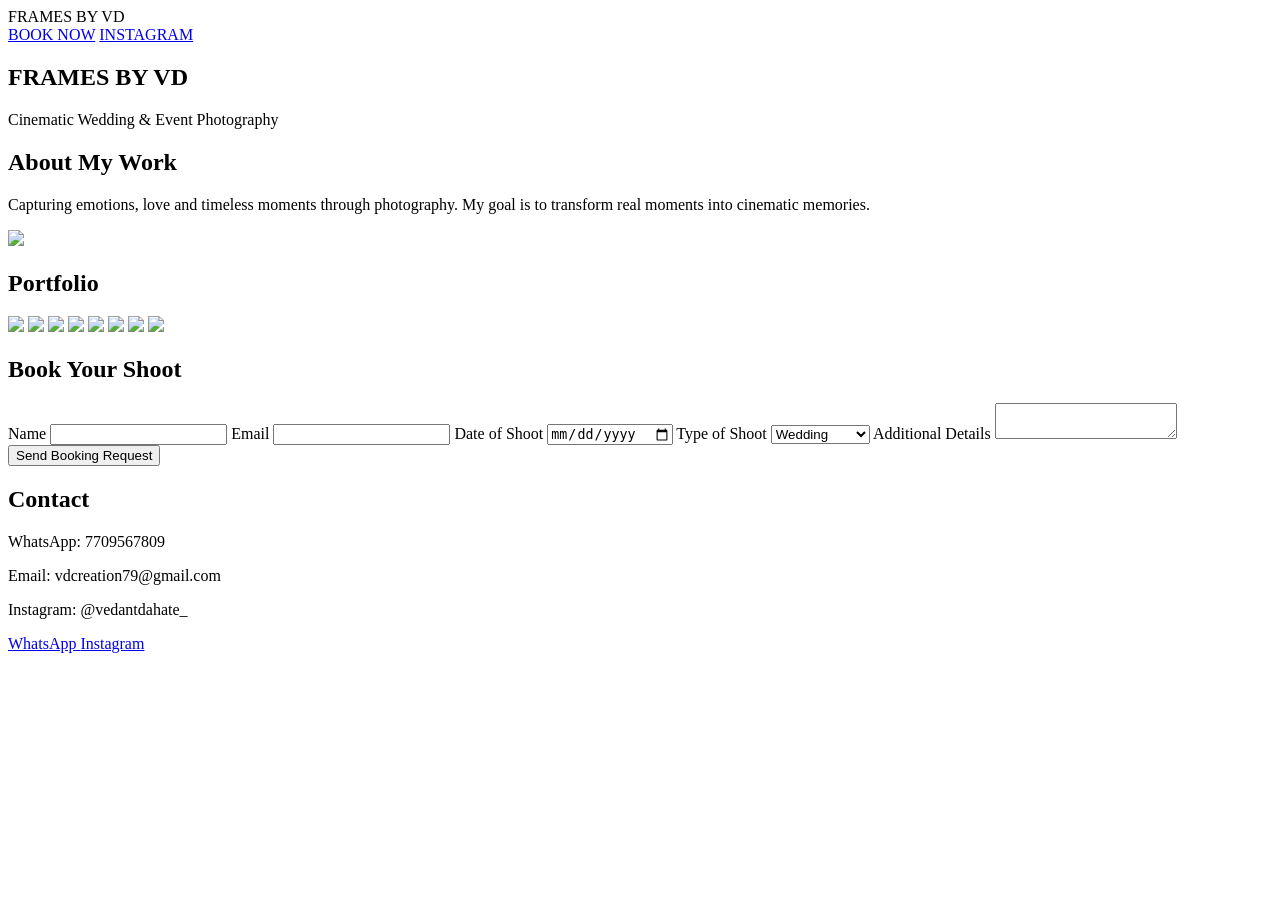
==== framesbyvd.html @ 95d5e4c1 "Create initial HTML structure for Frames By VD This HTML file contains the structure and content for" ====
<!DOCTYPE html>
<html lang="en">

<head>

<meta charset="UTF-8">
<meta name="viewport" content="width=device-width, initial-scale=1.0">

<title>Frames By VD</title>

<link rel="stylesheet" href="style.css">

<link href="https://fonts.googleapis.com/css2?family=Playfair+Display:wght@400;700&family=Poppins:wght@300;400&display=swap" rel="stylesheet">

</head>

<body>


<header class="navbar">

<div class="logo">FRAMES BY VD</div>

<div>

<a href="https://wa.me/917709567809?text=Hello%20Vedant,%20I%20want%20to%20book%20a%20shoot." class="book-btn" target="_blank">BOOK NOW</a>

<a href="https://www.instagram.com/vedantdahate_" class="insta-btn" target="_blank">INSTAGRAM</a>

</div>

</header>



<section class="hero">

<h1 class="hero-title">FRAMES BY VD</h1>

<p>Cinematic Wedding & Event Photography</p>

</section>



<section class="about">

<div class="about-container">

<div class="about-text">

<h2>About My Work</h2>

<p>
Capturing emotions, love and timeless moments through photography.
My goal is to transform real moments into cinematic memories.
</p>

</div>

<div class="about-image">

<img src="09.jpg">

</div>

</div>

</section>



<section class="portfolio">

<h2>Portfolio</h2>

<div class="gallery">

<img src="01.jpg">
<img src="02.jpg">
<img src="03.jpg">
<img src="04.jpg">
<img src="05.jpg">

<img src="06.jpg">
<img src="07.jpg">
<img src="08.jpg">

</div>

</section>



<section class="booking">

<h2>Book Your Shoot</h2>

<form action="mailto:vdcreation79@gmail.com" method="post" enctype="text/plain">

<label>Name</label>
<input type="text" name="Name" required>

<label>Email</label>
<input type="email" name="Email">

<label>Date of Shoot</label>
<input type="date" name="Date">

<label>Type of Shoot</label>

<select name="ShootType">

<option>Wedding</option>
<option>Pre Wedding</option>
<option>Engagement</option>
<option>Event</option>
<option>Portrait</option>

</select>

<label>Additional Details</label>

<textarea name="Message"></textarea>

<button type="submit">Send Booking Request</button>

</form>

</section>



<section class="contact">

<h2>Contact</h2>

<p>WhatsApp: 7709567809</p>

<p>Email: vdcreation79@gmail.com</p>

<p>Instagram: @vedantdahate_</p>

</section>



<a href="https://wa.me/917709567809" class="whatsapp-btn" target="_blank">
WhatsApp
</a>

<a href="https://www.instagram.com/vedantdahate_" class="instagram-btn" target="_blank">
Instagram
</a>


</body>

</html>
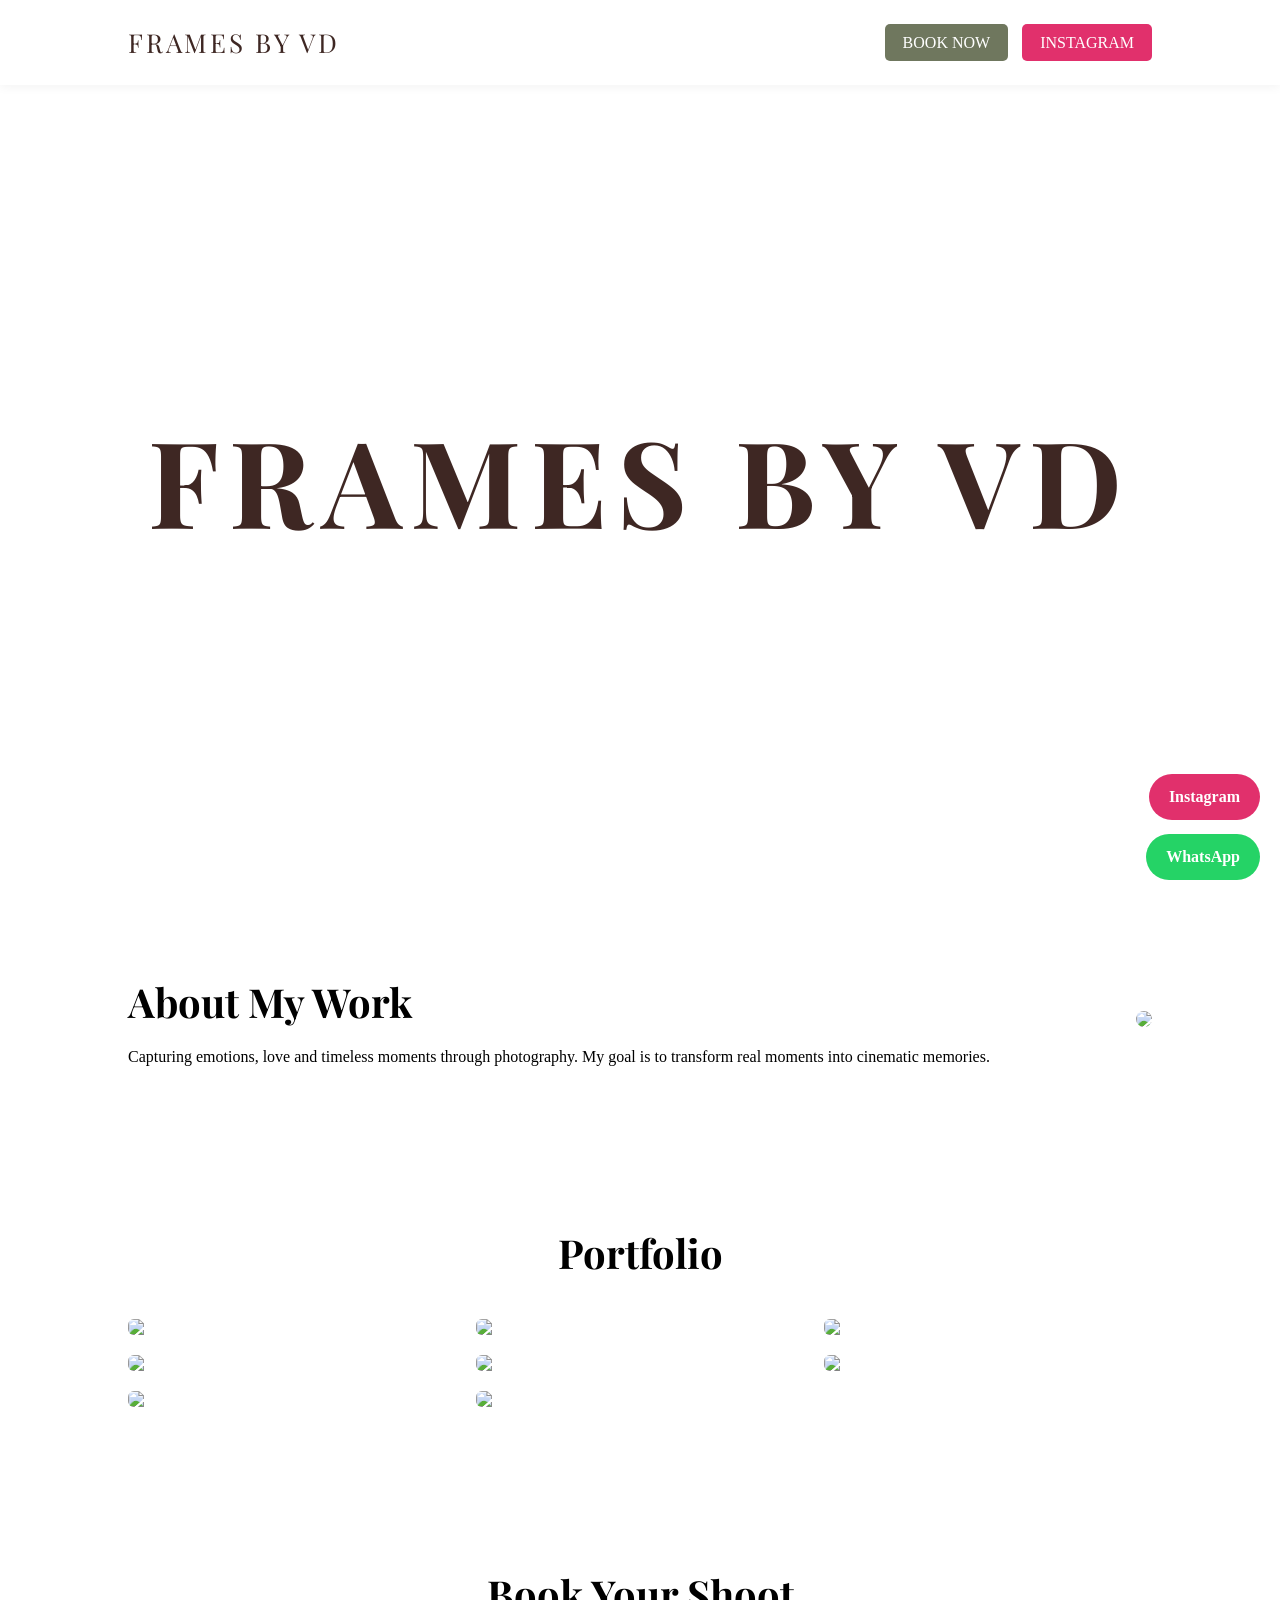
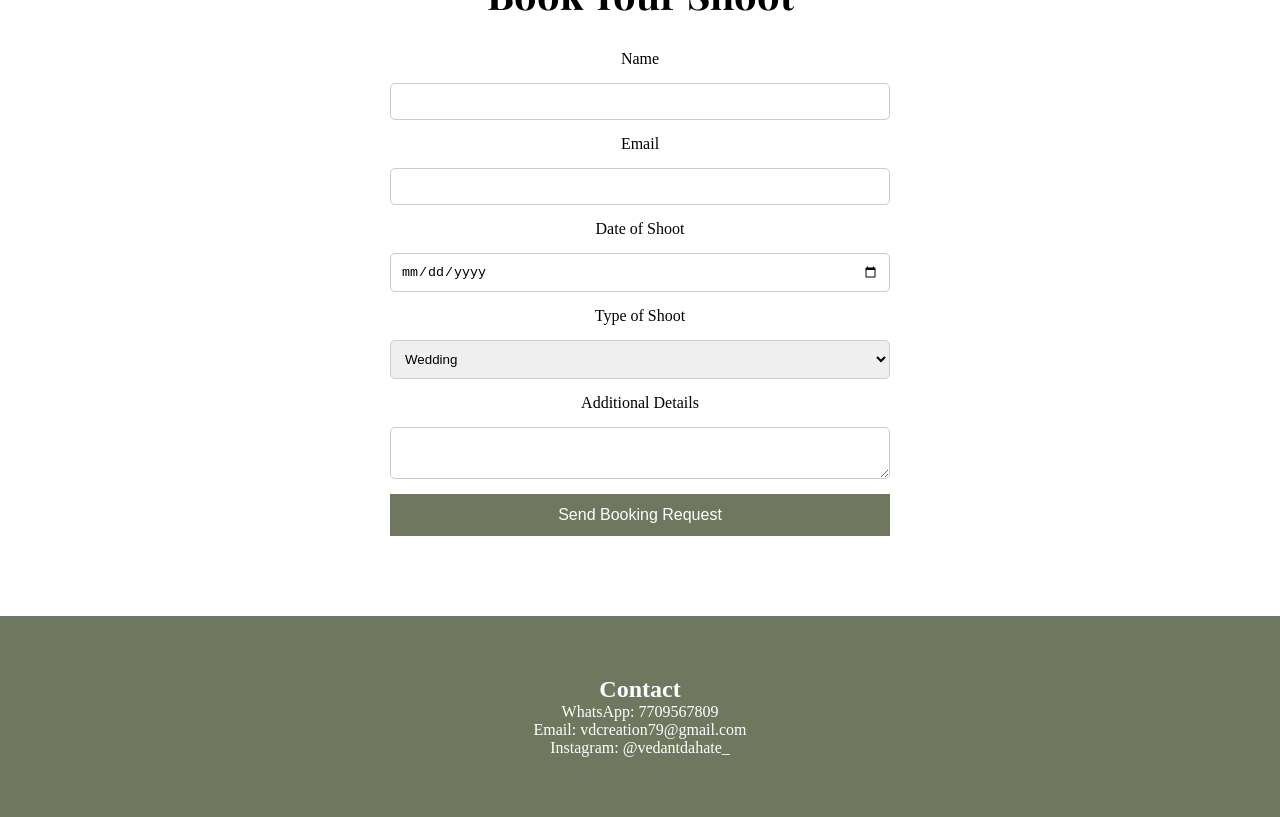
==== commit fde6618c: "Update framesbyvd.html" ====
--- a/framesbyvd.html
+++ b/framesbyvd.html
@@ -1,6 +1,5 @@
 <!DOCTYPE html>
 <html lang="en">
-
 <head>
 
 <meta charset="UTF-8">
@@ -8,9 +7,227 @@
 
 <title>Frames By VD</title>
 
-<link rel="stylesheet" href="style.css">
-
 <link href="https://fonts.googleapis.com/css2?family=Playfair+Display:wght@400;700&family=Poppins:wght@300;400&display=swap" rel="stylesheet">
+
+<style>
+
+/* RESET */
+
+*{
+margin:0;
+padding:0;
+box-sizing:border-box;
+}
+4
+body{
+font-family:'Poppins',sans-serif;
+background:#f5f4ef;
+color:#333;
+}
+
+
+
+/* NAVBAR */
+
+.navbar{
+display:flex;
+justify-content:space-between;
+align-items:center;
+padding:25px 10%;
+background:white;
+box-shadow:0 2px 10px rgba(0,0,0,0.05);
+}
+
+.logo{
+font-family:'Playfair Display',serif;
+font-size:26px;
+letter-spacing:3px;
+color:#3E2723;
+}
+
+.book-btn{
+background:#6f775e;
+color:white;
+padding:10px 18px;
+border-radius:5px;
+text-decoration:none;
+margin-right:10px;
+}
+
+.insta-btn{
+background:#E1306C;
+color:white;
+padding:10px 18px;
+border-radius:5px;
+text-decoration:none;
+}
+
+
+
+/* HERO */
+
+.hero{
+height:90vh;
+background:url("VD (38).jpg") center/cover no-repeat;
+display:flex;
+flex-direction:column;
+justify-content:center;
+align-items:center;
+text-align:center;
+}
+
+.hero-title{
+font-size:120px;
+font-family:'Playfair Display',serif;
+letter-spacing:10px;
+color:#3E2723;
+}
+
+.hero p{
+color:white;
+font-size:20px;
+}
+
+
+
+/* ABOUT */
+
+.about{
+padding:80px 10%;
+}
+
+.about-container{
+display:flex;
+align-items:center;
+gap:60px;
+}
+
+.about-text{
+flex:1;
+}
+
+.about-text h2{
+font-family:'Playfair Display',serif;
+font-size:40px;
+margin-bottom:20px;
+}
+
+.about-image img{
+width:350px;
+border-radius:8px;
+}
+
+
+
+/* PORTFOLIO */
+
+.portfolio{
+padding:80px 10%;
+text-align:center;
+}
+
+.portfolio h2{
+font-family:'Playfair Display',serif;
+font-size:40px;
+margin-bottom:40px;
+}
+
+.gallery{
+display:grid;
+grid-template-columns:repeat(auto-fit,minmax(250px,1fr));
+gap:20px;
+}
+
+.gallery img{
+width:100%;
+border-radius:6px;
+transition:0.4s;
+}
+
+.gallery img:hover{
+transform:scale(1.05);
+}
+
+
+
+/* BOOKING */
+
+.booking{
+padding:80px 10%;
+text-align:center;
+}
+
+.booking h2{
+font-family:'Playfair Display',serif;
+font-size:40px;
+margin-bottom:30px;
+}
+
+.booking form{
+max-width:500px;
+margin:auto;
+display:flex;
+flex-direction:column;
+gap:15px;
+}
+
+.booking input,
+.booking select,
+.booking textarea{
+padding:10px;
+border:1px solid #ccc;
+border-radius:5px;
+}
+
+.booking button{
+background:#6f775e;
+color:white;
+border:none;
+padding:12px;
+font-size:16px;
+cursor:pointer;
+}
+
+
+
+/* CONTACT */
+
+.contact{
+background:#6f775e;
+color:white;
+text-align:center;
+padding:60px;
+}
+
+
+
+/* FLOATING BUTTONS */
+
+.whatsapp-btn{
+position:fixed;
+bottom:20px;
+right:20px;
+background:#25D366;
+color:white;
+padding:14px 20px;
+border-radius:50px;
+text-decoration:none;
+font-weight:bold;
+}
+
+.instagram-btn{
+position:fixed;
+bottom:80px;
+right:20px;
+background:#E1306C;
+color:white;
+padding:14px 20px;
+border-radius:50px;
+text-decoration:none;
+font-weight:bold;
+}
+
+</style>
 
 </head>
 
@@ -81,7 +298,6 @@
 <img src="03.jpg">
 <img src="04.jpg">
 <img src="05.jpg">
-
 <img src="06.jpg">
 <img src="07.jpg">
 <img src="08.jpg">
@@ -155,5 +371,4 @@
 
 
 </body>
-
 </html>
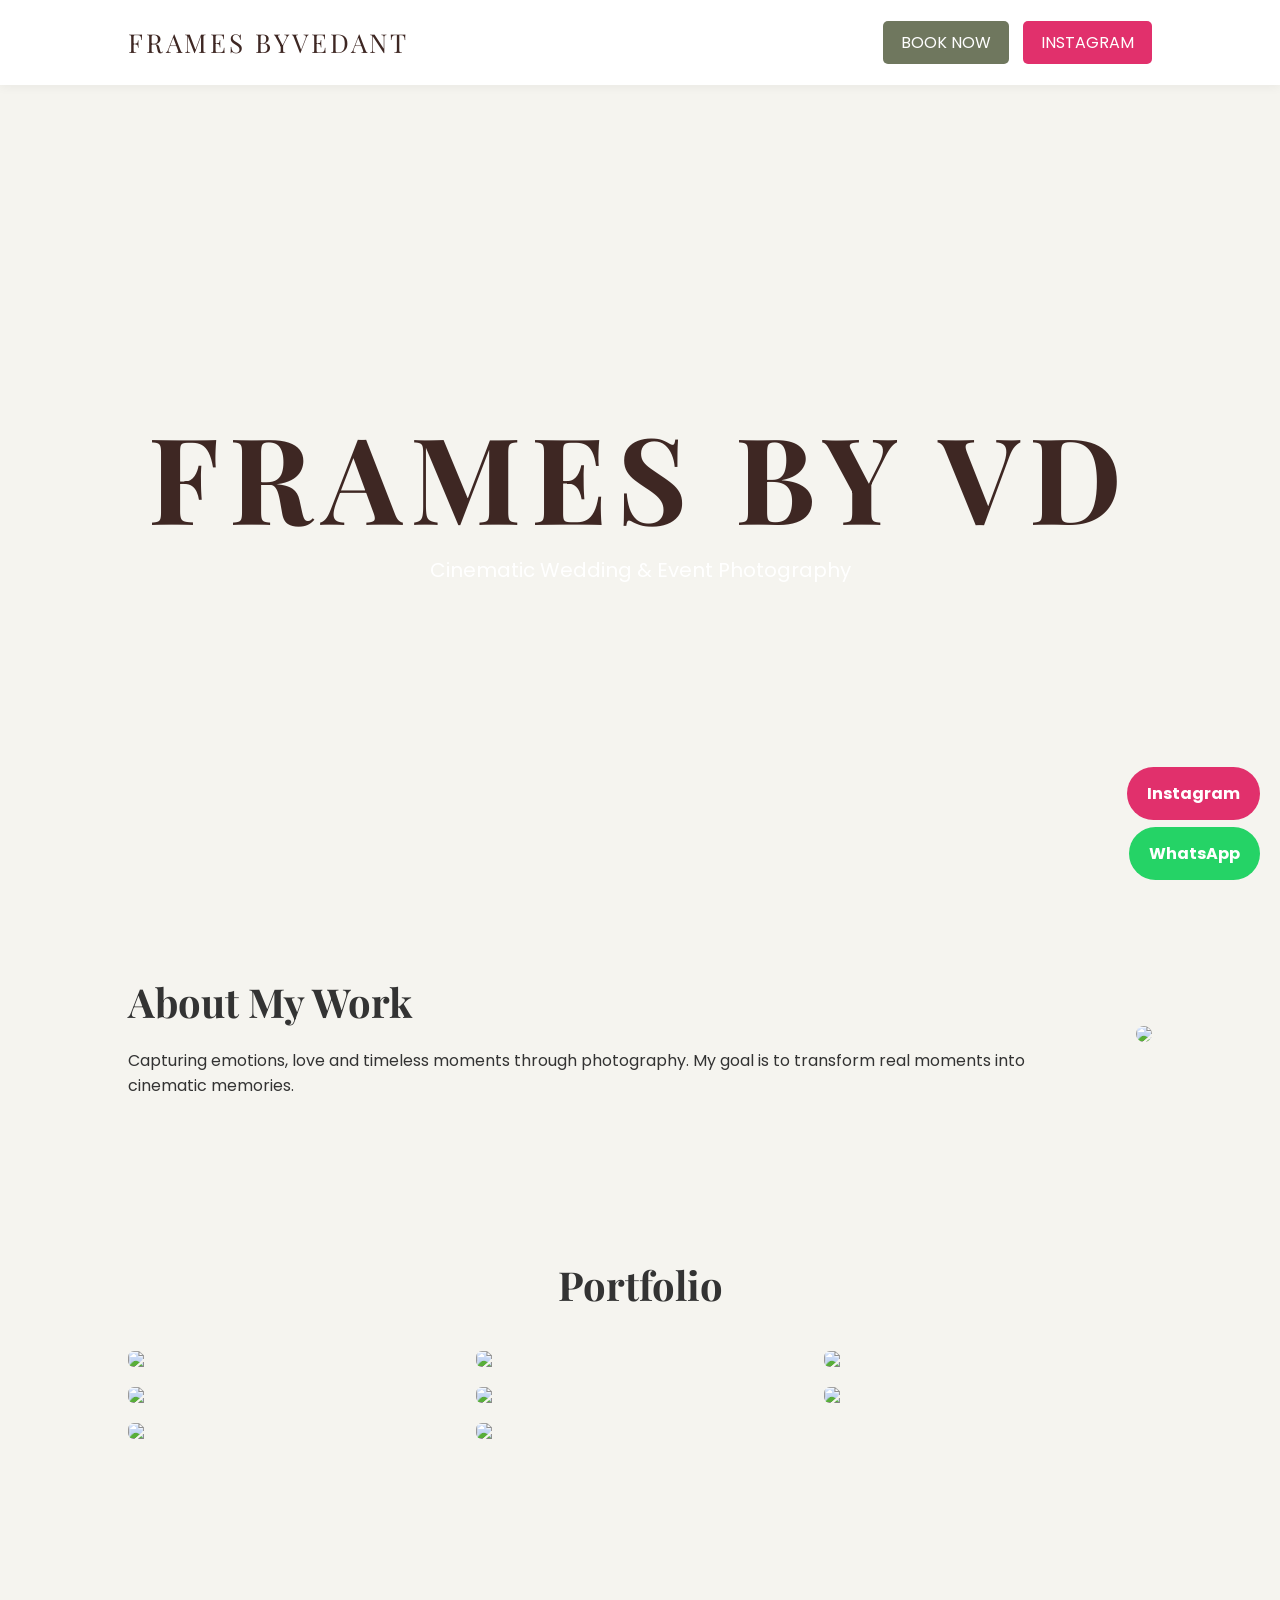
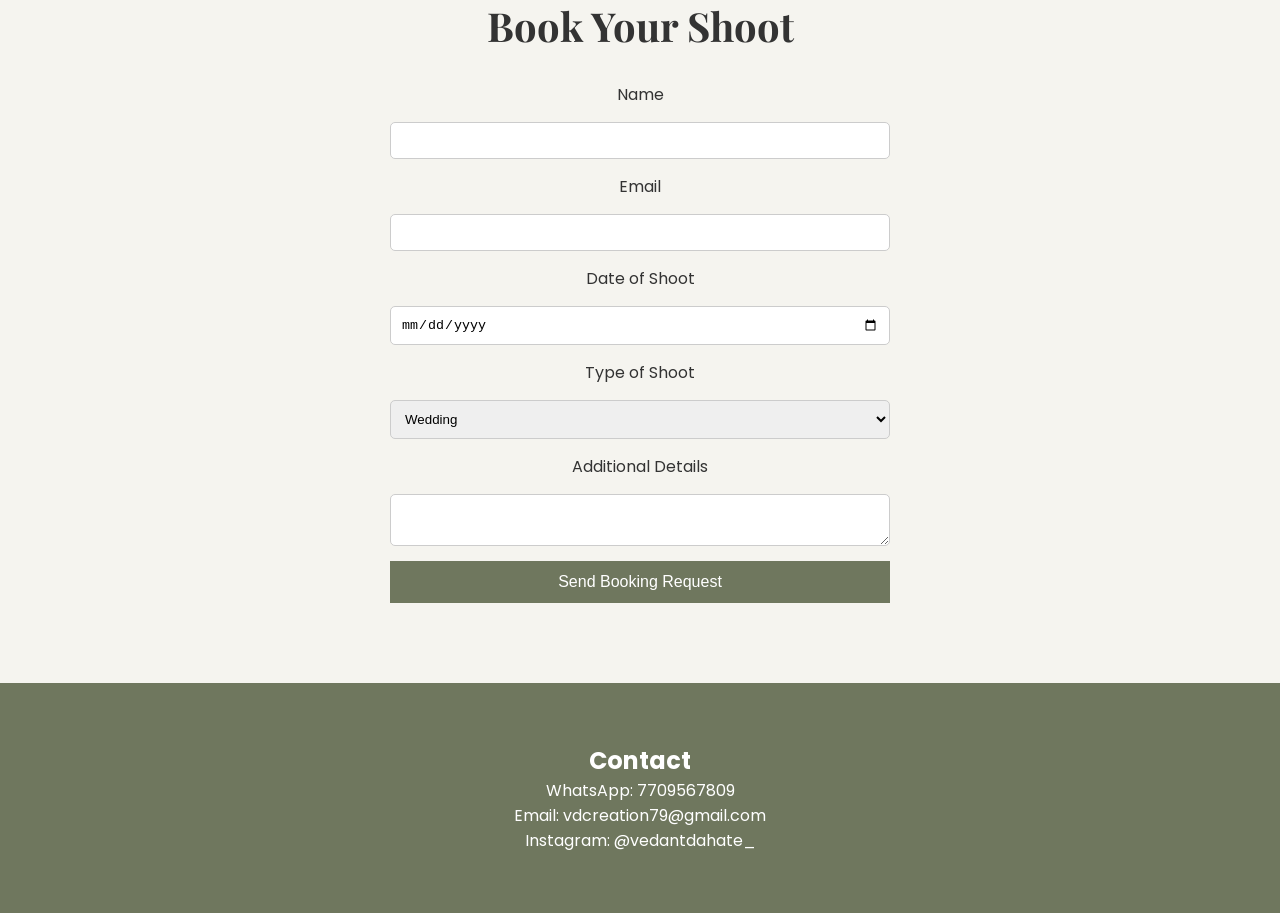
==== commit 9b8bba04: "Update logo text in framesbyvd.html" ====
--- a/framesbyvd.html
+++ b/framesbyvd.html
@@ -18,7 +18,7 @@
 padding:0;
 box-sizing:border-box;
 }
-4
+
 body{
 font-family:'Poppins',sans-serif;
 background:#f5f4ef;
@@ -236,7 +236,7 @@
 
 <header class="navbar">
 
-<div class="logo">FRAMES BY VD</div>
+<div class="logo">FRAMES BYVEDANT</div>
 
 <div>
 
